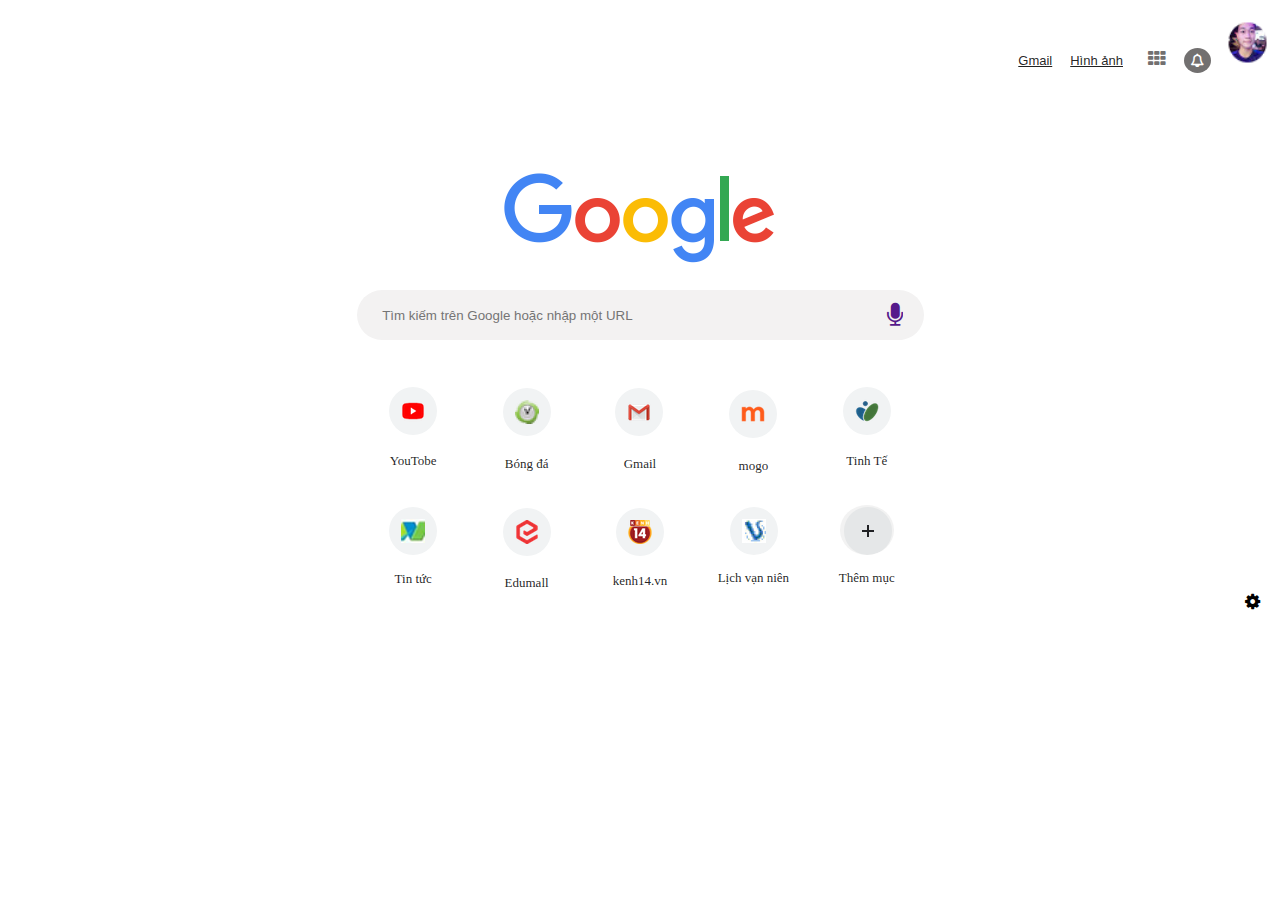
==== google/gg.html @ 52fe2a9c "add thêm google file" ====
<!doctype html>
<html lang="en">
  <head>
    <title>Google</title>
    <!-- Required meta tags -->
    <meta charset="utf-8">
    <meta name="viewport" content="width=device-width, initial-scale=1, shrink-to-fit=no">
    <link rel="stylesheet" href="gg.css">
    <link rel="stylesheet" href="https://maxcdn.bootstrapcdn.com/font-awesome/4.7.0/css/font-awesome.min.css">
    <!-- Bootstrap CSS -->
    <link rel="stylesheet" href="https://stackpath.bootstrapcdn.com/bootstrap/4.1.3/css/bootstrap.min.css" integrity="sha384-MCw98/SFnGE8fJT3GXwEOngsV7Zt27NXFoaoApmYm81iuXoPkFOJwJ8ERdknLPMO" crossorigin="anonymous">
  </head>
  <body>
      <div class="thanh1">
          <a class="chu" href="">Gmail</a>
          <a class="chu" href="">Hình ảnh</a>
          <a class="icon" href=""><div class="fa fa-th"></div></a>
          <a class="icon" href=""><div class="fa fabell fa-bell-o"></div></a>
          <a href="" title="Tài khoản google Thân Thiện (thien.thanvan2105@gmail.com)"><img src="2019-02-02_071324.png" alt="Tài khoản google Thân Thiện(thien.thanvan2105@gmail.com)"></a>
      </div>
      <div class="thanh2">
        <img src="gg.png" alt="" title="Google">
        <form action="" class="timkiem">
            <input type="text" name="Search" value="" placeholder="       Tìm kiếm trên Google hoặc nhập một URL">
            <a href=""><i class="fa fa-microphone" aria-hidden="true"></i></a>
        </form>
        <div class="demuc">
            <ul>
                <li title="YouTobe">
                    <a href="" class="_1muc">
                        <img src="youtobe.png" alt="">
                        <p>YouTobe</p>
                       <i class="fa fa2 fa-ellipsis-v" aria-hidden="true"></i>
                    </a>
                </li>
                <li title="Tin tức Thể Thao">
                    <a href="" class="_1muc">
                        <img src="bongda.png" alt="">
                        <p>Bóng đá</p>
                       <i class="fa fa2 fa-ellipsis-v" aria-hidden="true"></i>
                    </a>
                </li>
                <li title="Gmail">
                    <a href="" class="_1muc">
                        <img src="gmail.png" alt="">
                        <p>Gmail</p>
                       <i class="fa fa2 fa-ellipsis-v" aria-hidden="true"></i>
                    </a>
                </li>
                <li title="mogo">
                    <a href="" class="_1muc">
                        <img src="mogo.png" alt="">
                        <p>mogo</p>
                       <i class="fa fa2 fa-ellipsis-v" aria-hidden="true"></i>
                    </a>
                </li>
                <li title="Tinh tế">
                    <a href="" class="_1muc">
                        <img src="tinhte.png" alt="">
                        <p>Tinh Tế</p>
                       <i class="fa fa2 fa-ellipsis-v" aria-hidden="true"></i>
                    </a>
                </li>
                <li title="Tin nóng">
                    <a href="" class="_1muc">
                        <img src="tin.png" alt="">
                        <p>Tin tức</p>
                       <i class="fa fa2 fa-ellipsis-v" aria-hidden="true"></i>
                    </a>
                </li>
                <li title="Edumall">
                    <a href="" class="_1muc">
                        <img src="edu.png" alt="">
                        <p>Edumall</p>
                       <i class="fa fa2 fa-ellipsis-v" aria-hidden="true"></i>
                    </a>
                </li>
                <li title="Kênh 14">
                    <a href="" class="_1muc">
                        <img src="kenh14.png" alt="">
                        <p>kenh14.vn</p>
                       <i class="fa fa2 fa-ellipsis-v" aria-hidden="true"></i>
                    </a>
                </li>
                <li title="Lịch vạn niên">
                    <a href="" class="_1muc">
                        <img src="lich.png" alt="">
                        <p>Lịch vạn niên</p>
                       <i class="fa fa2 fa-ellipsis-v" aria-hidden="true"></i>
                    </a>
                </li>
                <li title="Thêm mục">
                    <a href="" class="_1muc">
                        <img src="them.png" alt="">
                        <p>Thêm mục</p>
                       <i class="fa fa2 fa-ellipsis-v" aria-hidden="true"></i>
                    </a>
                </li>
            </ul>
        </div>
      </div>
      <div class="thanh3">
        <a href=""><div class="fa fa-cog" aria-hidden="true"></div></a>
      </div>
    <!-- Optional JavaScript -->
    <!-- jQuery first, then Popper.js, then Bootstrap JS -->
    <script src="https://code.jquery.com/jquery-3.3.1.slim.min.js" integrity="sha384-q8i/X+965DzO0rT7abK41JStQIAqVgRVzpbzo5smXKp4YfRvH+8abtTE1Pi6jizo" crossorigin="anonymous"></script>
    <script src="https://cdnjs.cloudflare.com/ajax/libs/popper.js/1.14.3/umd/popper.min.js" integrity="sha384-ZMP7rVo3mIykV+2+9J3UJ46jBk0WLaUAdn689aCwoqbBJiSnjAK/l8WvCWPIPm49" crossorigin="anonymous"></script>
    <script src="https://stackpath.bootstrapcdn.com/bootstrap/4.1.3/js/bootstrap.min.js" integrity="sha384-ChfqqxuZUCnJSK3+MXmPNIyE6ZbWh2IMqE241rYiqJxyMiZ6OW/JmZQ5stwEULTy" crossorigin="anonymous"></script>
  </body>
</html>
---- google/gg.css ----
* { margin: 0; padding:0;}
/* đặt biến*/
:root{
    --mau1 : rgba(0,0,0,0.87);
    --mau2 : #727070;
    --mau3 : rgb(243, 242, 242);
    --size1 : 13px;
    --size2 : 18px;
    --size3 : 25px;
    --font1 : small arial,sans-serif;
}
/* Thanh sô1  */
.thanh1{
    width: 100%;
    text-align: end;
    margin-top: 20px;
}
.thanh1 .chu{
    color: var(--mau1) ;
    padding: 0 7px;
    font-size: var(--size1);
    font-family: var(--font1);
}
.thanh1 .chu:hover{
    color: var(--mau2) ;
}
.thanh1 .icon{
    color: var(--mau2);

}
.thanh1 .icon:hover{
    color: var(--mau1);

}
.thanh1 .icon .fa{
    font-size : var(--size2);
    padding: 0 7px;
    display: inline-block;
    margin-left: 7px;
}
.thanh1 .icon .fabell{
    color: #ffffff;
    background-color: var(--mau2);
    font-weight: bold;
    font-size: var(--size1);
    line-height: 25px;
    display: inline-block;
    border-radius: 50%;
}
.thanh1 .icon .fabell:hover{
    background-color: var(--mau1);
}
.thanh1 img{
    margin:0 10px;
    width: 45px;
    height: 45px;
    line-height: 25px;
}
/* hết thanh 1 */
/* Sang thanh 2 */
.thanh2{
    width: 567px;
    display: block;
    margin: 100px auto;
    margin-bottom: 0px;
}
.thanh2 img{
    margin: 0px auto;
    display: block;
}
.thanh2 .timkiem{
    width: 100%;
    height: 50px;
    position: relative;
    margin-top: 25px
}
.thanh2 .timkiem input{
    width: 100%;
    height: 50px;
    border-radius: 50px;
    border: none;
    background-color: var(--mau3);
    text-align: left , 50px;
    position: absolute;
}

.thanh2 .timkiem a .fa{
    position: absolute;
    top: 13px;
    left: 530px;
    font-size: var(--size3);
}
.thanh2 .demuc{
    width: 100%;
    margin-top: 30px;
}
.thanh2 .demuc ul{
    display: flex;
    flex-wrap: wrap;
    list-style: none;
}
.thanh2 .demuc ul li{
    width: 20%;
    height: 120px;
    border-radius : 3px;
    position: relative;
    text-align: center;

}
.thanh2 .demuc ul li:hover{
    background-color: var(--mau3);
}
.thanh2 .demuc a._1muc{
    text-decoration: none;
    color: var(--mau1);
}
.thanh2 .demuc a._1muc img{
    border-radius: 50%;
    margin-top:15px;

}
.thanh2 .demuc a._1muc p{
    display: inline-block;
    font-size: var(--size1);
    margin-top:15px;

}
.thanh2 .demuc a._1muc .fa2{
    position: absolute;
    top: 4px;
    left: 103px ;
    color: var(--mau2);
    transition-delay: 0s;
    opacity: 0;
}
.thanh2 .demuc ul li:hover .fa2{
    opacity: 1;
    transition-delay: 0.55s;
}
/* Thanh 3 */
.thanh3{
    width: 100%;
    height: 30px;
    margin-top: -20px;
    text-align : end;
    position: relative;
    background-attachment: inherit;
}
.thanh3 .fa{
    display: block;
    font-size: var(--size2);
    color: black;
    border-radius: 2px;
    position: absolute;
    top: 0px;
    right: 15px;
    padding: 3px 5px;
 }
 .thanh3 .fa:hover{
    background-color : var(--mau2);

 }
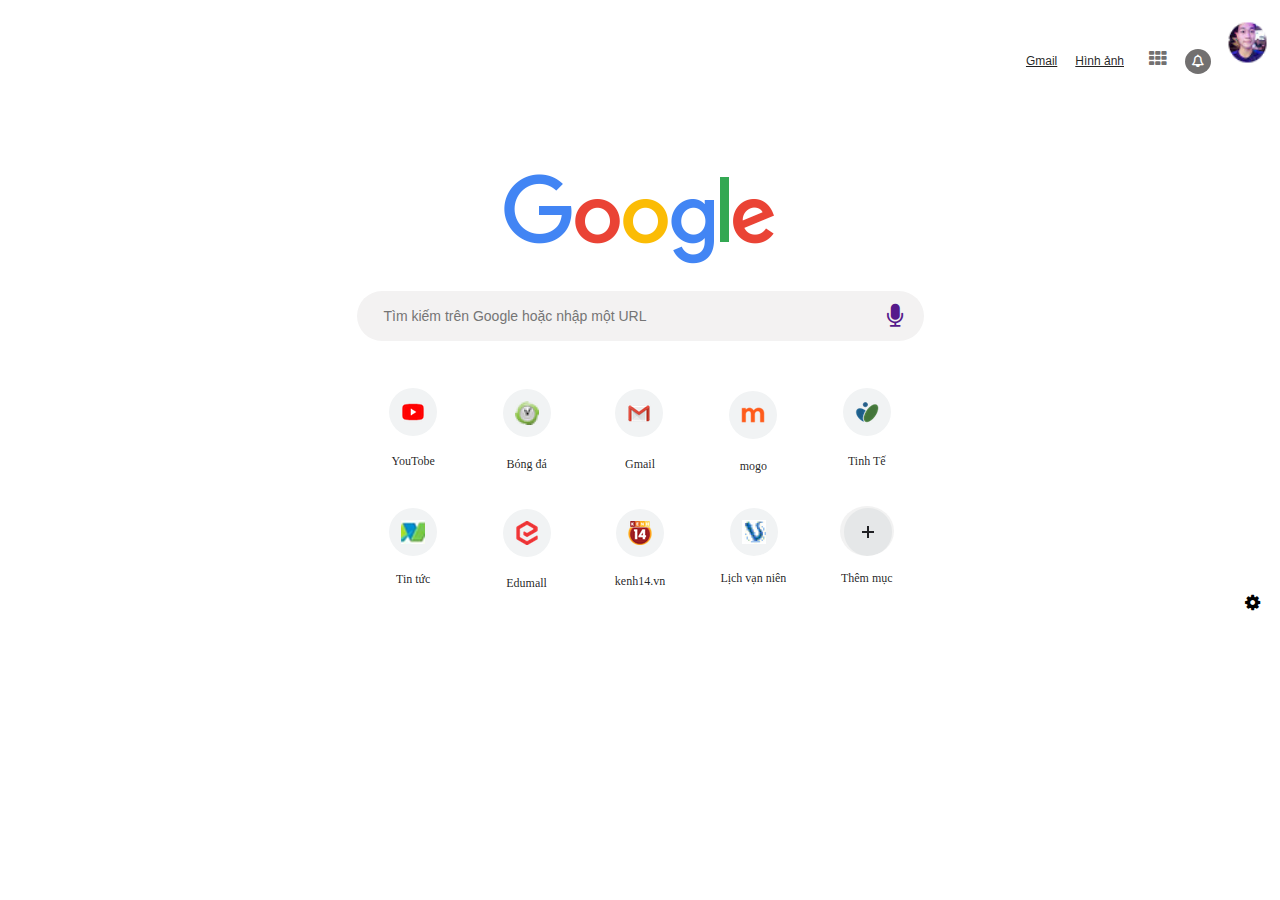
==== commit d2635e46: "ban cuoi cung" ====
--- a/google/gg.html
+++ b/google/gg.html
@@ -100,7 +100,7 @@
         </div>
       </div>
       <div class="thanh3">
-        <a href=""><div class="fa fa-cog" aria-hidden="true"></div></a>
+        <a href="" title="Tùy chỉnh trang này"><div class="fa fa-cog" aria-hidden="true"></div></a>
       </div>
     <!-- Optional JavaScript -->
     <!-- jQuery first, then Popper.js, then Bootstrap JS -->
--- a/google/gg.css
+++ b/google/gg.css
@@ -4,9 +4,11 @@
     --mau1 : rgba(0,0,0,0.87);
     --mau2 : #727070;
     --mau3 : rgb(243, 242, 242);
-    --size1 : 13px;
+    --mau4 : rgb(226, 221, 221);
+    --size1 : 12px;
     --size2 : 18px;
     --size3 : 25px;
+    --size4 : 14px;
     --font1 : small arial,sans-serif;
 }
 /* Thanh sô1  */
@@ -63,6 +65,8 @@
     display: block;
     margin: 100px auto;
     margin-bottom: 0px;
+    transition: 0.5s;
+
 }
 .thanh2 img{
     margin: 0px auto;
@@ -82,6 +86,7 @@
     background-color: var(--mau3);
     text-align: left , 50px;
     position: absolute;
+    font-size: var(--size4);
 }
 
 .thanh2 .timkiem a .fa{
@@ -150,13 +155,41 @@
     display: block;
     font-size: var(--size2);
     color: black;
-    border-radius: 2px;
+    border-radius: 5px;
     position: absolute;
     top: 0px;
     right: 15px;
     padding: 3px 5px;
  }
  .thanh3 .fa:hover{
-    background-color : var(--mau2);
-
- }
+    background-color : var(--mau4);
+}
+@media(max-width: 992px) and (min-width:567px){
+    .thanh2{
+        width: 450px;
+        height: 450px;
+        overflow: hidden;
+        transition: 0.5s;
+    }
+    .thanh2 .timkiem a .fa{
+    left: 400px;
+    transition: 0.5s;
+    }
+    .thanh2 .demuc ul li{
+        width :25%;
+    }
+}
+@media(max-width:567px){
+    .thanh2{
+        transition: 0.5s;
+        width: 335px;
+        height: 450px;
+        overflow: hidden;
+    }
+    .thanh2 .timkiem a .fa{
+        left: 300px;
+    }
+    .thanh2 .demuc ul li{
+        width: 33.33%;
+    }
+}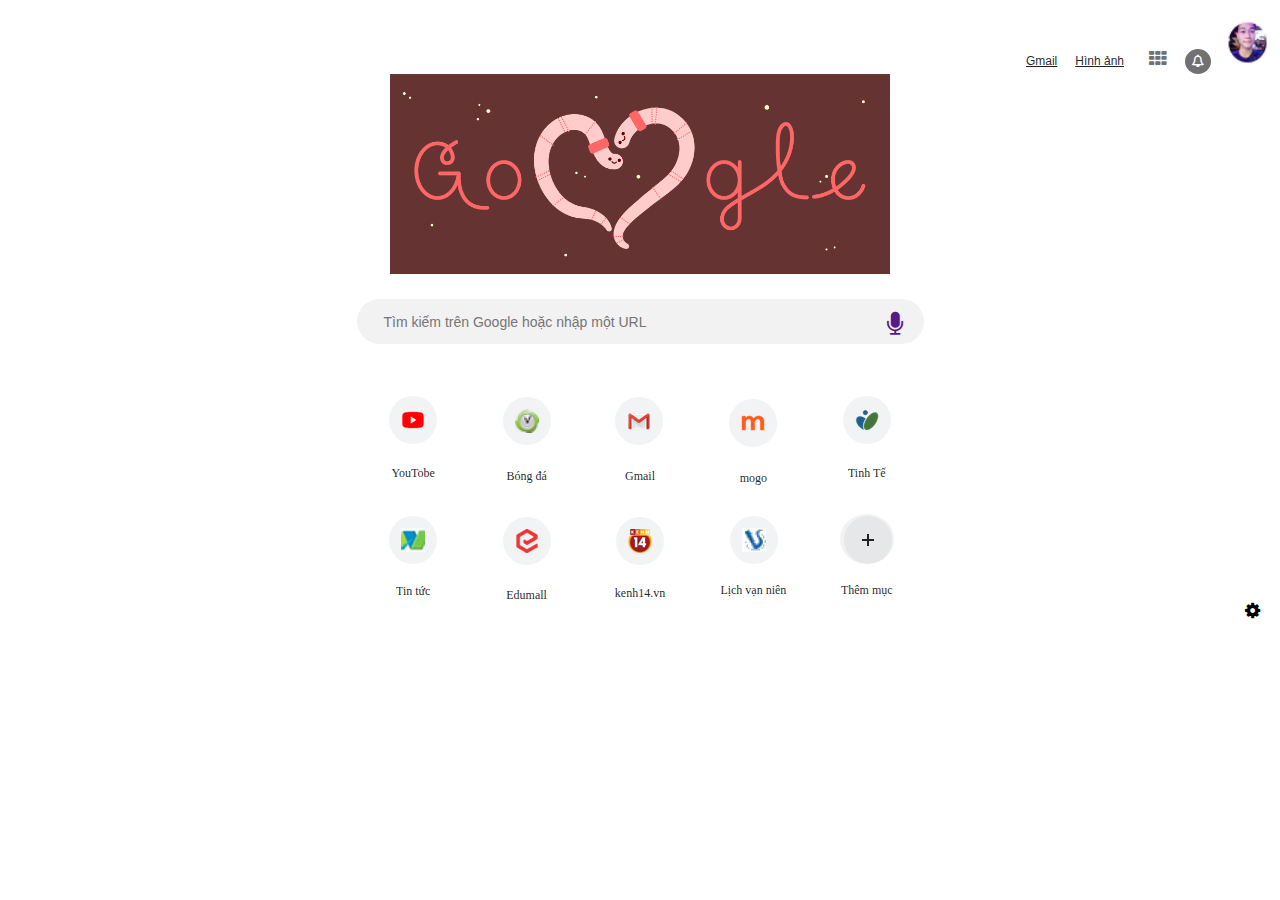
==== commit e31cd6a0: "fix lỗi" ====
--- a/google/gg.html
+++ b/google/gg.html
@@ -19,7 +19,7 @@
           <a href="" title="Tài khoản google Thân Thiện (thien.thanvan2105@gmail.com)"><img src="2019-02-02_071324.png" alt="Tài khoản google Thân Thiện(thien.thanvan2105@gmail.com)"></a>
       </div>
       <div class="thanh2">
-        <img src="gg.png" alt="" title="Google">
+        <img src="tải xuống.png" alt="" title="Chúc mừng ngày lễ tình nhân 2019">
         <form action="" class="timkiem">
             <input type="text" name="Search" value="" placeholder="       Tìm kiếm trên Google hoặc nhập một URL">
             <a href=""><i class="fa fa-microphone" aria-hidden="true"></i></a>
--- a/google/gg.css
+++ b/google/gg.css
@@ -63,13 +63,15 @@
 .thanh2{
     width: 567px;
     display: block;
-    margin: 100px auto;
+    margin: auto;
     margin-bottom: 0px;
     transition: 0.5s;
 
 }
-.thanh2 img{
-    margin: 0px auto;
+.thanh2 > img{
+    width: 500px;
+    height: 200px;
+    margin: auto;
     display: block;
 }
 .thanh2 .timkiem{
@@ -80,7 +82,7 @@
 }
 .thanh2 .timkiem input{
     width: 100%;
-    height: 50px;
+    height: 45px;
     border-radius: 50px;
     border: none;
     background-color: var(--mau3);
@@ -99,7 +101,7 @@
     width: 100%;
     margin-top: 30px;
 }
-.thanh2 .demuc ul{
+.thanh2 .demuc  ul{
     display: flex;
     flex-wrap: wrap;
     list-style: none;
@@ -125,7 +127,7 @@
 
 }
 .thanh2 .demuc a._1muc p{
-    display: inline-block;
+    display: block;
     font-size: var(--size1);
     margin-top:15px;
 
